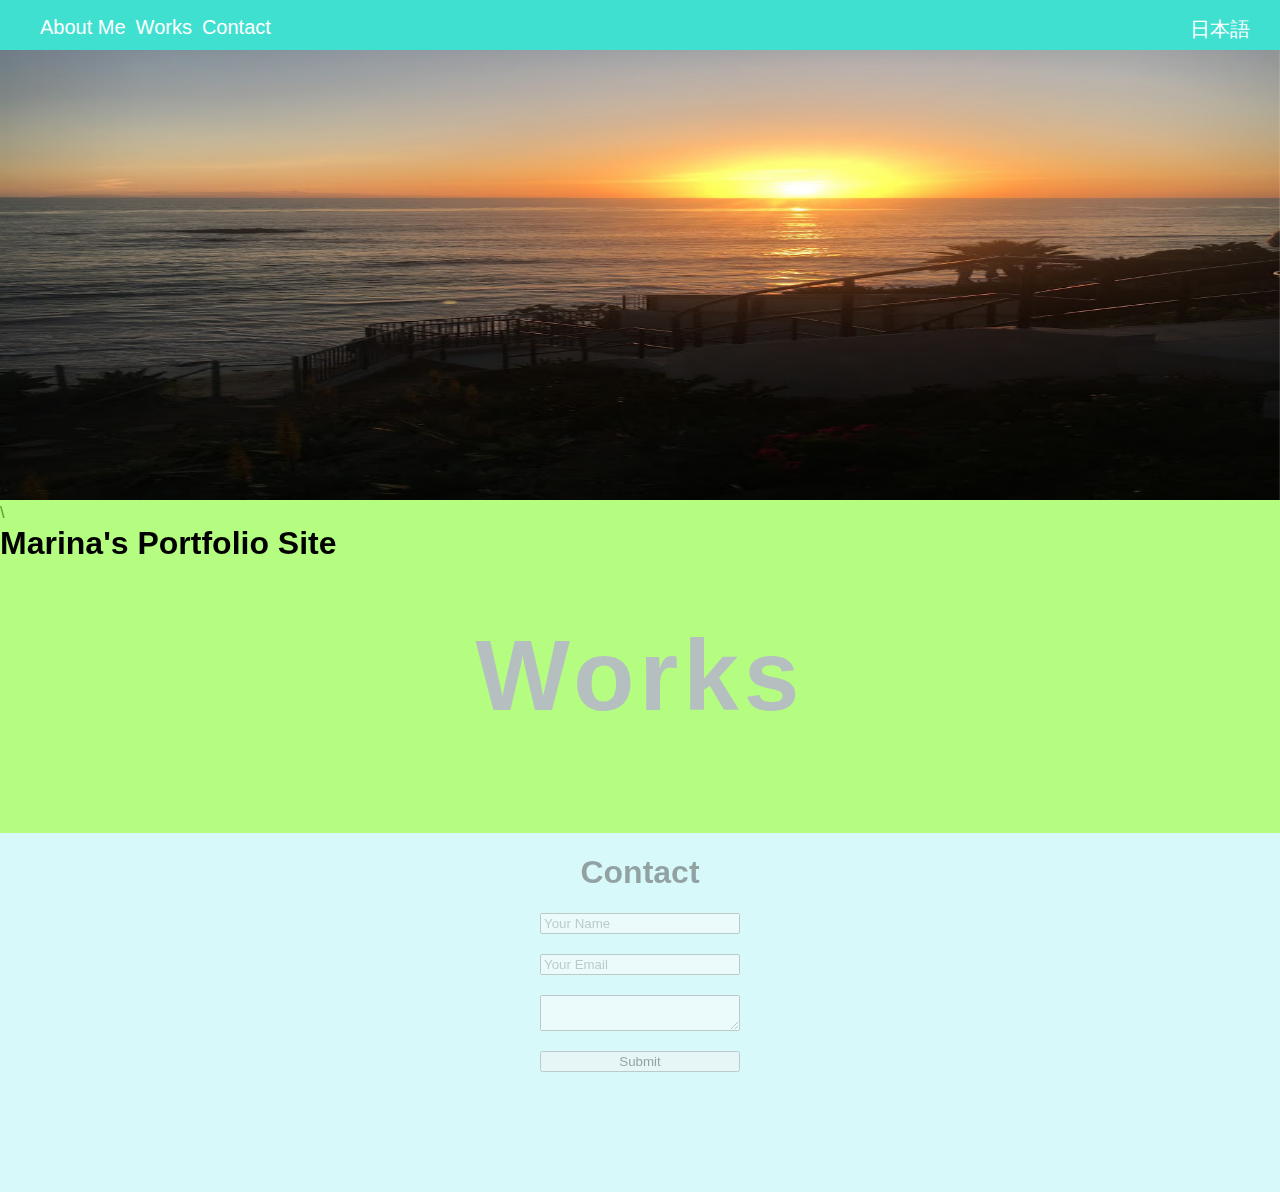
==== english.html @ 0851f900 "Update english.html" ====
<!DOCTYPE html>
<html lang="ja">
  <head>
    <meta charset="utf-8">
    <meta name="view-port" content="width=device-width" scale=1>
    <title>Marina's Portfolio</title>
    <link rel="stylesheet" href="css/styles.css">
    <link rel="stylesheet" type="text/css" href="css/slick.css">
    <link rel="stylesheet" type="text/css" href="css/slick-theme.css">
    <script src="https://kit.fontawesome.com/f708ef27bb.js" crossorigin="anonymous"></script>
    <script src="https://ajax.googleapis.com/ajax/libs/jquery/3.5.1/jquery.min.js"></script>
    <link href="https://fonts.googleapis.com/css2?family=Poppins:ital,wght@1,300&display=swap" rel="stylesheet">
    <script src="js/jquery.js"></script>
  </head> 
  <body display: block;>
    <div class="menu">
      <ul>
        <div id='aboutme'><li>About Me</li></div>       
        <a href="https://drive.google.com/drive/folders/1tO0RpGlZZ219bxDiyg_Dxaroo4DAHAur"></a>
        <a href="#jump-work"><li>Works</li></a>
        <a href="#jump-contact"><li>Contact</li></a>
        <a class="japan" href="index.html"><li>日本語</li></a>
      </ul>
    </div>
    <header>
      <div class="container">
        <ul class="slide">
         
          <li><img width="100%" height="500px" src="img_1551.jpg"></li>
          <li><img width="100%" height="500px" src="img_1598.jpg"></li>
          <!-- <li><img width="100%" height="500px" src="IMG_1692.JPG"></li> -->
          <li><img width="100%" height="500px" src="IMG_1700.JPG"></li>
        </ul>
        <div class="hello"><h1>Marina's Portfolio Site</h1>
        </div>
<!-- ここからaboutモーダル -->
      <div class="about-container">
        <i class="fas fa-times"></i>
        <section class="about">
          <img class="myphoto" src="mypicture.png">
          <section class="name">
            <h1>Marina Kawaguchi</h1>
            
          </section>
        </section>
        <div class="profile-container">
          <p><span>I was studying abroad in California, America for 2 years to change my sense of value.<br>		
            Through living and talking with my friends who are from another country, I could know each goodness of America and ,mother country, Japan! The experience made me interested in other countries where I'd never been. Now, I know programmer can talk with foreigners and travel all over the world through the internet, so let's work with me! thank you :)
          </span><br>
            <span class="can">What I can do: HTML coading・LP products・Responsive</span>
          </p>
          </div>
          <h3><i class="far fa-envelope"></i>abcd.gmail.com</h3>
          <h3 class="tel"><i class="fab fa-instagram-square"></i>Instagram</h3>
      </div>\
      <!-- スタイルシート -->
      <style>
        .profile-container span{
          font-size: 10px;
          line-height: 1.5em;
        }
        .profile-container p{
          margin-bottom: 0;
          margin-top: 5px;
        }

        .japan{
          float: right;
          padding-right: 20px;
        }

      </style>
      <!-- スタイルシート -->
 <!-- ここまで -->
      </div>
    </header>
    <main>
      <div class="container">
        <a href="https://marina0514.github.io/digsmile/">
          <div class="works">
            <img src="">
            <h1 id="jump-work">Works</h1>
          </div>
        </a>
       
         
      
        
        <div id="jump-contact" class="contact"> 
          <h1>Contact</h1>
            <form action="https://api.staticforms.xyz/submit" method="post">
              <input type="text" name="name" placeholder="Your Name">
              <input type="text" name="email" placeholder="Your Email">
              <textarea name="message"></textarea>
              <input type="text" name="honeypot" style="display:none">
              <input type="hidden" name="accessKey" value=" 227fcd28-9aa0-4923-b339-b2e551f11b2f">
              <input type="hidden" name="subject" value="Contact us from - example.com">
              <input type="hidden" name="replyTo" value="@">
              <input type="hidden" name="redirectTo" value="https://example.com/contact/success">
              <input type="submit" value="Submit">
            </form>
        </div>
      </div> 
    </main>
    <footer>
      <div class="container">

      </div>
    </footer>
    <script src="https://ajax.googleapis.com/ajax/libs/jquery/3.5.1/jquery.min.js"></script>
    <script src="js/slick.js"></script>
    <script>
      $(document).ready(function(){
  $('.slide').slick({
    autoplay: true,
    speed: 1500,
    fade: true
  });
});
    </script>
    <script src="js/jquery.js"></script>
     
    
  </body> 
</html>
---- css/styles.css ----
*{
  box-sizing: border-box;
}

body{
  margin: 0;
  display: block;
  font-family: Arial, Helvetica, serif;
}

header {
  
  display: block;
  height: 500px;
  position: relative;
}

header ul {
  margin: 0;
  padding: 0;
}


header .container {
  position: relative;
}

header .container h1 {
  position: absolute;
  z-index: 100;
}

.myphoto {
  display: block;
  margin-left: 20px;
  
}

main{
  opacity: 0.9;
  padding: 0;
  margin-top: 0;
  margin-right: auto;
  margin-left: auto;
  background-color: rgba(143, 238, 238, 0.5);
 
  opacity: 0.7;
  display: block;
  z-index: 90;
}

main .container{
  text-align: center;

}

main .container p {
  margin-right: 20px;
}
.about{
  display: flex;
}

main .container a{
  text-decoration: none;
  color: grey;
}



.myphoto {
  border-radius: 10px;
  height: 112px;
  width: 100px;
  margin-top: 20px;
}

.skills {
  /* background-color: #ff00ff; */
  padding-bottom: 100px;
}

.works {
  /* background-color: #efef; */
  padding-bottom: 100px;
  opacity: 0.5;
}

.contact{
  /* background-color: yellowgreen; */
  padding-bottom: 100px;
  opacity: 0.5;
}
footer{
  background-color: yellow;
}

.menu{
  width: 100%;
  background-color: turquoise;
  /* background-color: #EEEE; */

  height: 50px;
  padding-bottom: 5px;
  position: fixed;
  z-index: 100;
 
}

#aboutme{
cursor: pointer;
}

.menu li{
  
  list-style-type: none;
  display: inline-block;
  margin-right: 10px;
  font-size: 20px;
  color: white;
  float: left;
}

.menu ul{
  float: center;
}

.about-container {
  background-color: #FFFFCC;
  height: 82.5mm;
  width: 136.5mm;
  border: 1px solid black;
  margin-left: auto;
  margin-right: auto;
  font-size: 15px;
  line-height: 1.5em;
  font-weight: bold;
  position: absolute;
  top: 90px;
  left: 350px;
  display: inline-block;
  z-index: 100;
  display: none;

}

.about-container p {
  margin-right: 15px;
  margin-left: 15px;
  display: inline-block;
}

.name {
  display: inline-block;
  font-size: 35px;
  margin-left: 15px;
  margin-top: 30px;
  font-family: serif;
}

.about-container h3 {
  margin: 0;
  text-align: right;
  margin-right: 20px;
}

.about-container .tel {
  margin-right: 70px;
}
 
.profile-container {
  text-align: left;
}

.fa-times{
  float: right;
  margin: 20px
}

.profile-container span{
font-size: 12px;
}

.can{
  font-size: 20px;
  color: blue;
}

.works{
  background-color: chartreuse;
  opacity: 0.7;
  cursor: pointer;
 
}

.works:hover{
  opacity: 1;
}

.works h1{
font-size: 100px;
margin-top: auto;
margin-bottom: auto;
/* background-color: cyan; */
padding-top: 100px;
letter-spacing: 5px;

}

input, textarea{
  display: block;
  margin-right: auto;
  margin-left: auto;
  margin-bottom: 20px;
  width: 200px;
}

.english{
  float: right;
  padding-right: 20px;
}

@media(max-width: 1024px){

  input, textarea{
    width: 70%;
  }
textarea{
  height: 50px;
}

#submit-btn{
  width: 30%;
  height: 30px;
  font-weight: bold;
}

}
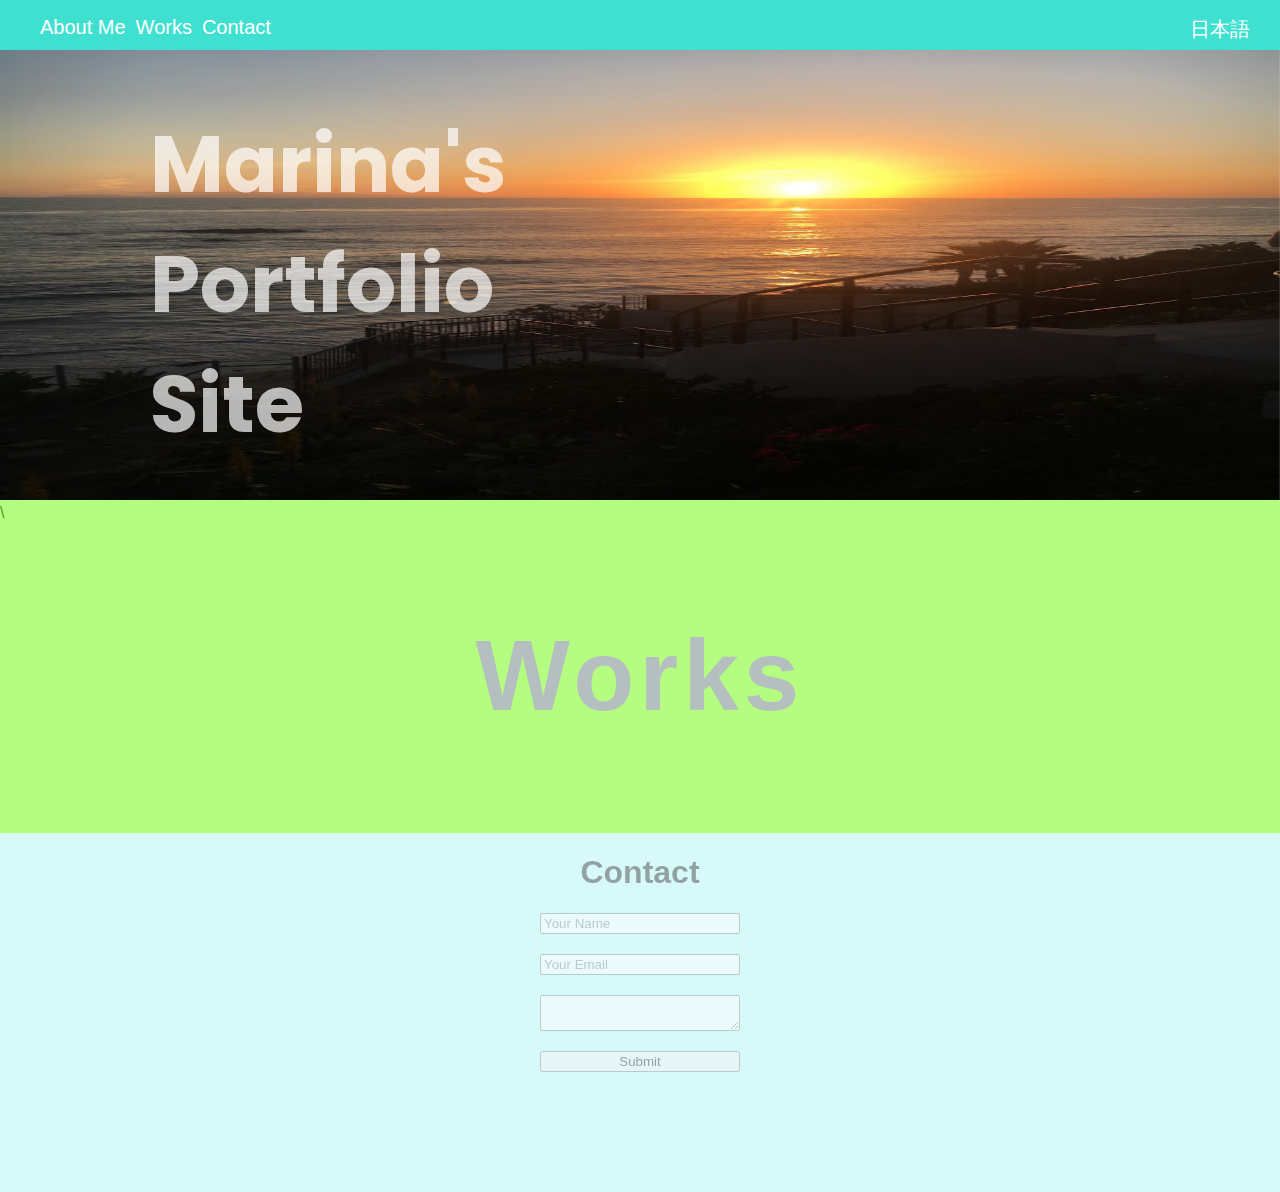
==== commit f28a9153: "Update english.html" ====
--- a/english.html
+++ b/english.html
@@ -33,6 +33,17 @@
         </ul>
         <div class="hello"><h1>Marina's Portfolio Site</h1>
         </div>
+    <style>
+      .hello{
+  position: absolute;
+  top: 50px;
+  left: 150px;
+  font-size: 40px;
+  font-family: 'Poppins', sans-serif;
+  color: #FFFF;
+  opacity: 0.7;
+}
+  </style>
 <!-- ここからaboutモーダル -->
       <div class="about-container">
         <i class="fas fa-times"></i>
--- a/css/styles.css
+++ b/css/styles.css
@@ -24,6 +24,9 @@
 header .container {
   position: relative;
 }
+
+
+
 
 header .container h1 {
   position: absolute;
@@ -235,4 +238,4 @@
   font-weight: bold;
 }
 
-}+}
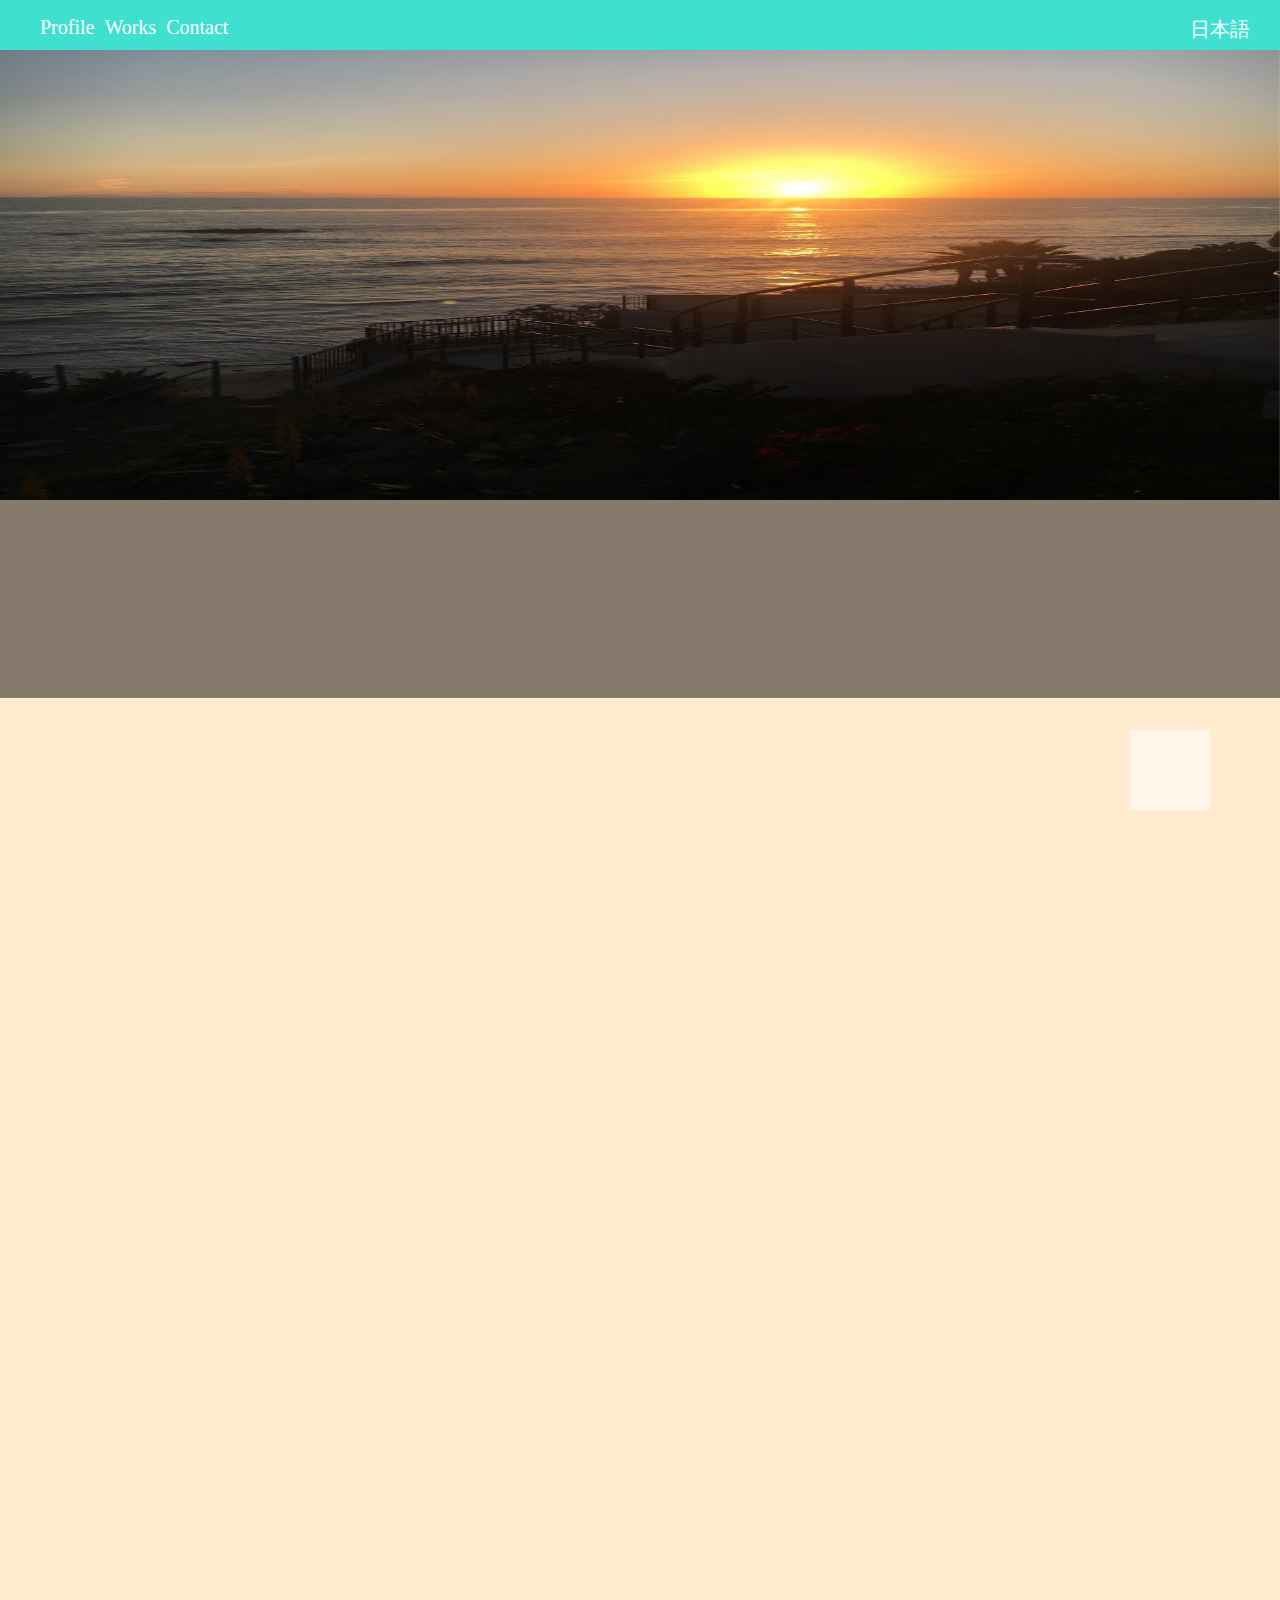
==== commit e1bb7c0a: "Update english.html" ====
--- a/english.html
+++ b/english.html
@@ -14,12 +14,11 @@
   </head> 
   <body display: block;>
     <div class="menu">
-      <ul>
-        <div id='aboutme'><li>About Me</li></div>       
-        <a href="https://drive.google.com/drive/folders/1tO0RpGlZZ219bxDiyg_Dxaroo4DAHAur"></a>
-        <a href="#jump-work"><li>Works</li></a>
-        <a href="#jump-contact"><li>Contact</li></a>
-        <a class="japan" href="index.html"><li>日本語</li></a>
+     <ul>
+        <a href="#aboutme"><li>Profile</li></a>     
+        <a href="#https://drive.google.com/drive/folders/1tO0RpGlZZ219bxDiyg_Dxaroo4DAHAur"><li>Works</li></a>
+        <a href="https://forms.gle/6BGEEKYwo2Jih56E7"><li>Contact</li></a>
+        <a class="english" href="index.html"><li>日本語</li></a>
       </ul>
     </div>
     <header>
@@ -27,91 +26,72 @@
         <ul class="slide">
          
           <li><img width="100%" height="500px" src="img_1551.jpg"></li>
-          <li><img width="100%" height="500px" src="img_1598.jpg"></li>
-          <!-- <li><img width="100%" height="500px" src="IMG_1692.JPG"></li> -->
-          <li><img width="100%" height="500px" src="IMG_1700.JPG"></li>
+          <li><img width="100%" height="500px" src="https://github.com/Marina0514/portfolio-site/blob/master/beach.gif?raw=true"></li>
+          <li><img width="100%" height="500px" src="https://raw.githubusercontent.com/Marina0514/portfolio-site/master/sea.gif"></li>
         </ul>
         <div class="hello"><h1>Marina's Portfolio Site</h1>
         </div>
-    <style>
-      .hello{
-  position: absolute;
-  top: 50px;
-  left: 150px;
-  font-size: 40px;
-  font-family: 'Poppins', sans-serif;
-  color: #FFFF;
-  opacity: 0.7;
-}
-  </style>
-<!-- ここからaboutモーダル -->
-      <div class="about-container">
-        <i class="fas fa-times"></i>
-        <section class="about">
-          <img class="myphoto" src="mypicture.png">
-          <section class="name">
-            <h1>Marina Kawaguchi</h1>
-            
-          </section>
-        </section>
-        <div class="profile-container">
-          <p><span>I was studying abroad in California, America for 2 years to change my sense of value.<br>		
-            Through living and talking with my friends who are from another country, I could know each goodness of America and ,mother country, Japan! The experience made me interested in other countries where I'd never been. Now, I know programmer can talk with foreigners and travel all over the world through the internet, so let's work with me! thank you :)
-          </span><br>
-            <span class="can">What I can do: HTML coading・LP products・Responsive</span>
-          </p>
-          </div>
-          <h3><i class="far fa-envelope"></i>abcd.gmail.com</h3>
-          <h3 class="tel"><i class="fab fa-instagram-square"></i>Instagram</h3>
-      </div>\
-      <!-- スタイルシート -->
-      <style>
-        .profile-container span{
-          font-size: 10px;
-          line-height: 1.5em;
-        }
-        .profile-container p{
-          margin-bottom: 0;
-          margin-top: 5px;
-        }
-
-        .japan{
-          float: right;
-          padding-right: 20px;
-        }
-
-      </style>
-      <!-- スタイルシート -->
- <!-- ここまで -->
       </div>
     </header>
     <main>
+      <section class="profile-container">
+        <div id="scroll-btn">
+          <i class="fas fa-chevron-up"></i>
+        </div>
+        <h1 id="aboutme" class="animation">About Me</h1>
+      </section>
+     
+      <div class="animation profile">
+        <p class="more"><span>Living in the U.S. for 2 years to change sense of value. 
+          Thorough the experience, I was able to know there are various values and how wonderful my mother country is.<br>		
+          Currently training to become a global human resource.</span><br>
+          <span class="can">What I can do for you:・LP・Dynamic website by jQuery・Theme making for WordPress</span>
+          <a class="close" href="#gfh">閉じる</a>
+        </p>
+        <p class="greet us-p">Hi guys! I'm Marina who is crazy about WEB making haha.
+          My skill is getting better and better in order to satisfy you!<br>
+          Excited meeting you thank you:) 
+        </p>
+        <div id="more">
+          <a href="#jgj">more</a>
+        </div>
+      </div>
+  
+      <section class="animation skills">
+        <h1>SKILLS</h1>
+        <ul>
+          <li class="html">
+            <i class="fab fa-html5"></i>
+            <p>HTML5</p>
+          </li>
+          <li class="css down">
+            <i class="fab fa-css3-alt"></i>
+            <p>CSS3</p>
+          </li>
+          <li class="js">
+            <i class="fab fa-js-square"></i>
+            <p>JavaScript</p>
+          </li>
+          <li class="php down">
+            <i class="fab fa-php"></i>
+            <p>PHP</p>
+          </li>
+          <li class="github">
+            <i class="fab fa-github"></i>
+            <p>GitHUb</p>
+          </li>
+        </ul>
+      </section>
       <div class="container">
-        <a href="https://marina0514.github.io/digsmile/">
-          <div class="works">
-            <img src="">
-            <h1 id="jump-work">Works</h1>
-          </div>
+        <div class="works animation">
+          <h1><a href="https://drive.google.com/drive/folders/11R2zxdNorE-PeUkvA21TcyNgTGH5BV9j?usp=sharing">Works</a></h1>
+        </div>
+        <a href="https://forms.gle/6BGEEKYwo2Jih56E7">
+          <div class="contact animation">
+            <h1>Contact</h1>
+          </div> 
         </a>
-       
-         
-      
-        
-        <div id="jump-contact" class="contact"> 
-          <h1>Contact</h1>
-            <form action="https://api.staticforms.xyz/submit" method="post">
-              <input type="text" name="name" placeholder="Your Name">
-              <input type="text" name="email" placeholder="Your Email">
-              <textarea name="message"></textarea>
-              <input type="text" name="honeypot" style="display:none">
-              <input type="hidden" name="accessKey" value=" 227fcd28-9aa0-4923-b339-b2e551f11b2f">
-              <input type="hidden" name="subject" value="Contact us from - example.com">
-              <input type="hidden" name="replyTo" value="@">
-              <input type="hidden" name="redirectTo" value="https://example.com/contact/success">
-              <input type="submit" value="Submit">
-            </form>
-        </div>
-      </div> 
+      </div>
     </main>
     <footer>
       <div class="container">
@@ -125,7 +105,8 @@
   $('.slide').slick({
     autoplay: true,
     speed: 1500,
-    fade: true
+    fade: true,
+    arrows: false //ボタンを非表示
   });
 });
     </script>
--- a/css/styles.css
+++ b/css/styles.css
@@ -1,18 +1,24 @@
 *{
   box-sizing: border-box;
+}
+
+h1{
+  font-size: 50px;
 }
 
 body{
   margin: 0;
   display: block;
-  font-family: Arial, Helvetica, serif;
+  font-family: 'Poppins', sans-serif;
+  width: 100%;
+  background-color: blanchedalmond;
 }
 
 header {
-  
   display: block;
   height: 500px;
   position: relative;
+  width: 100%;
 }
 
 header ul {
@@ -23,33 +29,70 @@
 
 header .container {
   position: relative;
-}
-
-
-
+  margin-right: auto;
+  margin-left: auto;
+}
 
 header .container h1 {
   position: absolute;
   z-index: 100;
 }
 
+
+
+.hello{
+  position: absolute;
+  top: 50px;
+  left: 150px;
+  font-family: 'Roboto Slab', serif;
+  font-style: italic;
+  color: #FFFF;
+  opacity: 0.7;
+  display: none;
+}
+
+.hello h1{
+  font-size: 70px !important;
+}
+
+#scroll-btn{
+  display: inline-block;
+  width: 80px;
+  height: 80px;
+  background: #fff;
+  color: #333;
+  text-align: center;
+  padding-top: 5px;
+  font-size: 60px;
+  right: 10px;
+  bottom: 30px;
+  margin: 60px;
+  position: fixed;
+  z-index: 2000;
+}
+
+
 .myphoto {
   display: block;
   margin-left: 20px;
-  
+  position: fixed;
 }
 
 main{
+  width: 100%;
   opacity: 0.9;
   padding: 0;
   margin-top: 0;
   margin-right: auto;
   margin-left: auto;
-  background-color: rgba(143, 238, 238, 0.5);
- 
   opacity: 0.7;
   display: block;
   z-index: 90;
+  background-image: url('https://raw.githubusercontent.com/Marina0514/portfolio-site/master/profile.JPG');
+  background-attachment: fixed;
+  background-size: contain;
+  background-position-x: 60px;
+  background-repeat: no-repeat;
 }
 
 main .container{
@@ -78,10 +121,60 @@
   margin-top: 20px;
 }
 
-.skills {
-  /* background-color: #ff00ff; */
-  padding-bottom: 100px;
-}
+#more{
+  display: none;
+}
+
+.skills{
+  background: rgb(39, 34, 34);
+  opacity: 0.6;
+  padding: 0px;
+  padding-bottom: 30px;
+  color: #fff;
+}
+
+.skills h1{
+  padding-top: 50px;
+  font-family: 'Roboto Slab', serif;
+}
+
+
+.skills ul{
+  list-style-type: none;
+  display: flex;
+  /* background-color: #efef; */
+  width: 50%;
+  height: 150px;
+  margin-right: auto;
+  margin-left: auto;
+  font-size: 100px;
+  margin-top: 50px;
+}
+
+.skills li{
+  margin: 0px;
+  /* background: pink; */
+  margin: 0 auto;
+}
+
+.skills i{
+  transition-duration: 1s;
+}
+
+.skills i:hover{
+  transform: rotateX(180deg);
+}
+
+.skills p{
+  font-size: 20px;
+  margin-top: 0px;
+}
+
+.down{
+  height: 100px;
+  padding-top: 100px;
+}
+
 
 .works {
   /* background-color: #efef; */
@@ -89,19 +182,21 @@
   opacity: 0.5;
 }
 
+
 .contact{
   /* background-color: yellowgreen; */
   padding-bottom: 100px;
   opacity: 0.5;
 }
 footer{
-  background-color: yellow;
+  /* background-color: yellow; */
+  width: 100%;
 }
 
 .menu{
   width: 100%;
   background-color: turquoise;
-  /* background-color: #EEEE; */
+  
 
   height: 50px;
   padding-bottom: 5px;
@@ -115,7 +210,7 @@
 }
 
 .menu li{
-  
+  font-family: 'Roboto Slab', serif !important;
   list-style-type: none;
   display: inline-block;
   margin-right: 10px;
@@ -124,118 +219,323 @@
   float: left;
 }
 
+
 .menu ul{
   float: center;
-}
-
-.about-container {
-  background-color: #FFFFCC;
-  height: 82.5mm;
-  width: 136.5mm;
-  border: 1px solid black;
-  margin-left: auto;
-  margin-right: auto;
-  font-size: 15px;
-  line-height: 1.5em;
-  font-weight: bold;
-  position: absolute;
-  top: 90px;
-  left: 350px;
-  display: inline-block;
-  z-index: 100;
-  display: none;
-
-}
-
-.about-container p {
-  margin-right: 15px;
-  margin-left: 15px;
-  display: inline-block;
-}
-
-.name {
-  display: inline-block;
-  font-size: 35px;
-  margin-left: 15px;
-  margin-top: 30px;
-  font-family: serif;
-}
-
-.about-container h3 {
-  margin: 0;
-  text-align: right;
-  margin-right: 20px;
-}
-
-.about-container .tel {
-  margin-right: 70px;
-}
- 
+  font-family: 'Roboto Slab', serif;
+}
+
+
+
+
+
+
+
 .profile-container {
-  text-align: left;
-}
-
-.fa-times{
-  float: right;
-  margin: 20px
-}
-
-.profile-container span{
-font-size: 12px;
-}
+  width: 100%;
+  background-color: rgb(39, 34, 34);
+  opacity: 0.8;
+  color: #fff;
+  text-align: center;
+  padding-top: 70px;
+  padding-bottom: 70px;
+}
+
 
 .can{
   font-size: 20px;
   color: blue;
 }
 
+.profile-container h1{
+  margin: 0px;
+  font-size: 50px;
+  font-family: 'Roboto Slab', serif;
+}
+
+
+
+.profile{
+  /* display: flex; */
+  width: 60%;
+  height: 550px;
+  padding-bottom: 40px;
+  margin-left: auto;
+  margin-right: 20px;
+  text-align: center;
+}
+
+.close{
+  display: none;
+}
+
+.profile p{
+  padding: 0px 30px;
+  margin-top: 80px;
+  }
+
+.experience{
+  width: 60%;
+  margin-left: auto;
+  display: block;
+  height: 400px;
+}
+
+.skills{
+  padding-bottom: 60px;
+}
+
+.skills h1{
+  text-align: center;
+  font-size: 60px;
+  margin-bottom: 20px;
+}
+
+.skills ul{
+  margin-top: 30px;
+}
+.works, .contact{
+ 
+  width: 30%;
+  height: 30px;
+ 
+  margin-top: 50px;
+  padding-bottom: 70px;
+}
+
 .works{
-  background-color: chartreuse;
-  opacity: 0.7;
-  cursor: pointer;
- 
-}
-
-.works:hover{
-  opacity: 1;
-}
-
+  background: palevioletred;
+  margin-left: auto;
+}
+
+main .container a{
+  text-decoration: none;
+  color: #333;
+}
+
+.contact{
+  background-color: peru;
+  margin: auto;
+}
 .works h1{
-font-size: 100px;
-margin-top: auto;
-margin-bottom: auto;
-/* background-color: cyan; */
-padding-top: 100px;
-letter-spacing: 5px;
-
-}
-
-input, textarea{
-  display: block;
-  margin-right: auto;
-  margin-left: auto;
-  margin-bottom: 20px;
-  width: 200px;
-}
+  font-size: 40px;
+  margin: 0px;
+}
+
+.works a:hover{
+  color: #fff;
+}
+.contact h1{
+  font-size: 30px;
+  margin: 0px;
+}
+
+.contact h1:hover{
+  color: #fff;
+}
+
 
 .english{
   float: right;
   padding-right: 20px;
 }
 
-@media(max-width: 1024px){
-
-  input, textarea{
-    width: 70%;
-  }
-textarea{
-  height: 50px;
-}
-
-#submit-btn{
-  width: 30%;
-  height: 30px;
-  font-weight: bold;
-}
-
-}
+
+.animation{
+	opacity : 0;
+	visibility: hidden;
+	transition: 1s;
+	transform: translateY(30px);
+}
+/*アニメーション要素までスクロールした時のスタイル*/
+.active{
+	opacity: 0.8;
+	visibility: visible;
+	transform: translateY(0);
+}
+
+@media(max-width: 768px){
+
+  header .container{
+    margin: 0px;
+    padding-right: 0px;
+    padding-left: 0px;
+  }
+
+  .hello{
+    width: 60%;
+    margin-top: 40px;
+  }
+
+  main{
+    background-position-x: center;
+  }
+
+  .profile-container h1{
+    font-size: 60px;
+  }
+
+  .profile{
+    
+    width: 80%;
+    margin-right: auto;
+    margin-left: auto;
+  }
+
+  .profile p{
+    width: 100%;
+    font-size: 20px;
+    font-weight: 500;
+    color: #fff;
+    font-style: oblique;
+    /* 文字をぼかして縁取る */
+    text-shadow: -2px -2px 10px rgb(88, 86, 238); 
+  }
+
+  #more{
+    display: none;
+  }
+  
+  .close{
+    display: none;
+  }
+
+  .skills ul{
+    padding: 0px;
+    width: 80%;
+  }
+
+  .skills li{
+    
+    height: 130px;
+  }
+
+  .js{
+    text-align: center;
+    padding-left: 10px;
+  }
+
+  .html{
+    padding-right: 5px;
+  }
+
+  .skills p{
+    /* background: pink; */
+    text-align: center;
+  }
+
+  .works{
+    width: 50%;
+    display: block;
+    margin-right: auto;
+    margin-left: 0px;
+  }
+
+  .contact{
+    margin-right: 0px;
+    margin-top: 30px;
+    width: 50%;
+    padding-bottom: 50px;
+  }
+
+  .container{
+    padding-bottom: 40px;
+    padding-right: 10px;
+    padding-left: 10px;
+  }
+ 
+}
+
+@media(max-width: 376px){
+
+  .english{
+    padding: 0px;
+  }
+  .hello{
+    position: absolute !important;
+    left: 20px !important;
+    font-size: 25px !important;
+    margin-top: 70px;
+  }
+
+  #more{
+    display: block;
+  }
+  
+  .profile{
+    padding: 0px;
+  }
+
+  .profile .more{
+    background-color: rgb(39, 34, 34);
+    opacity: 0.8;
+    display: none;
+    text-shadow: none !important;
+    padding-top: 20px;
+    z-index: 100;
+  }
+
+  .us-p{
+    font-size: 30px !important;
+  }
+
+  .more .can{
+    text-shadow: -2px -2px 10px rgb(198, 198, 212); 
+  }
+
+
+  .close{
+    font-size: 10px;
+    margin: 30px 5px 5px 150px;
+    background: pink;
+    display: block;
+  }
+
+  .skills p{
+
+    display: none;
+  }
+
+  .skills ul{
+    margin-right: auto;
+    margin-left: 20px;
+    /* background: pink; */
+  }
+
+  .skills .github{
+    
+    margin-right: 50px;
+  }
+
+  .js{
+    padding-left: 20px;
+    /* background: green; */
+  }
+
+  .skills li{
+    font-size: 70px;
+  }
+    .works{
+      width: 70%;
+      margin-right: auto;
+      margin-left: auto;
+      border-radius: 50%;
+      padding-top: 15px;
+      padding-bottom: 60px;
+    }
+
+    .works h1{
+      font-size: 25px;
+    }
+    
+  .contact{
+    width: 80%;
+    margin-right: auto;
+    margin-left: auto;
+    border-radius: 8px;
+    padding-top: 10px;
+  }
+  .contact h1{
+    font-size: 25px;
+  }
+}
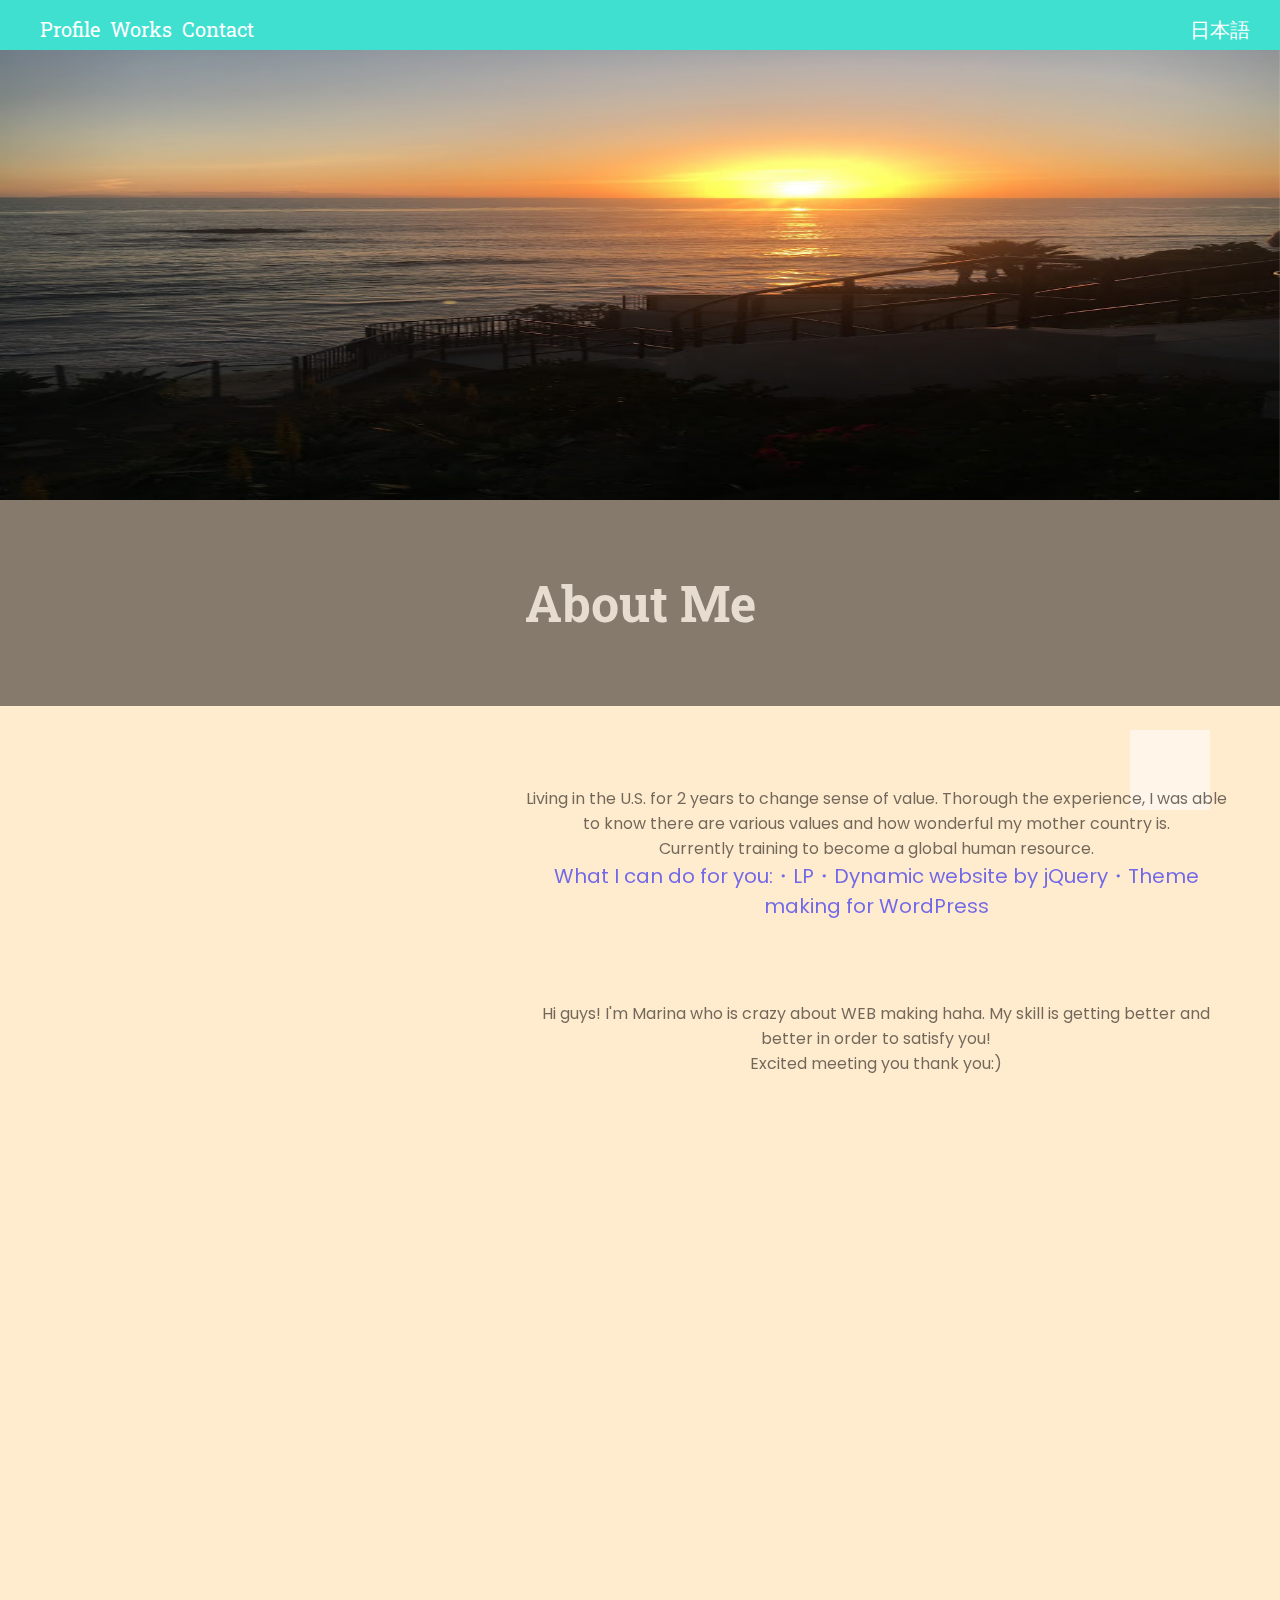
==== commit 584a1512: "Update english.html" ====
--- a/english.html
+++ b/english.html
@@ -9,7 +9,8 @@
     <link rel="stylesheet" type="text/css" href="css/slick-theme.css">
     <script src="https://kit.fontawesome.com/f708ef27bb.js" crossorigin="anonymous"></script>
     <script src="https://ajax.googleapis.com/ajax/libs/jquery/3.5.1/jquery.min.js"></script>
-    <link href="https://fonts.googleapis.com/css2?family=Poppins:ital,wght@1,300&display=swap" rel="stylesheet">
+    <link href="https://fonts.googleapis.com/css2?family=Poppins:wght@300;400;500&display=swap" rel="stylesheet">
+    <link href="https://fonts.googleapis.com/css2?family=Roboto+Slab:wght@300;400;500;600&display=swap" rel="stylesheet">
     <script src="js/jquery.js"></script>
   </head> 
   <body display: block;>
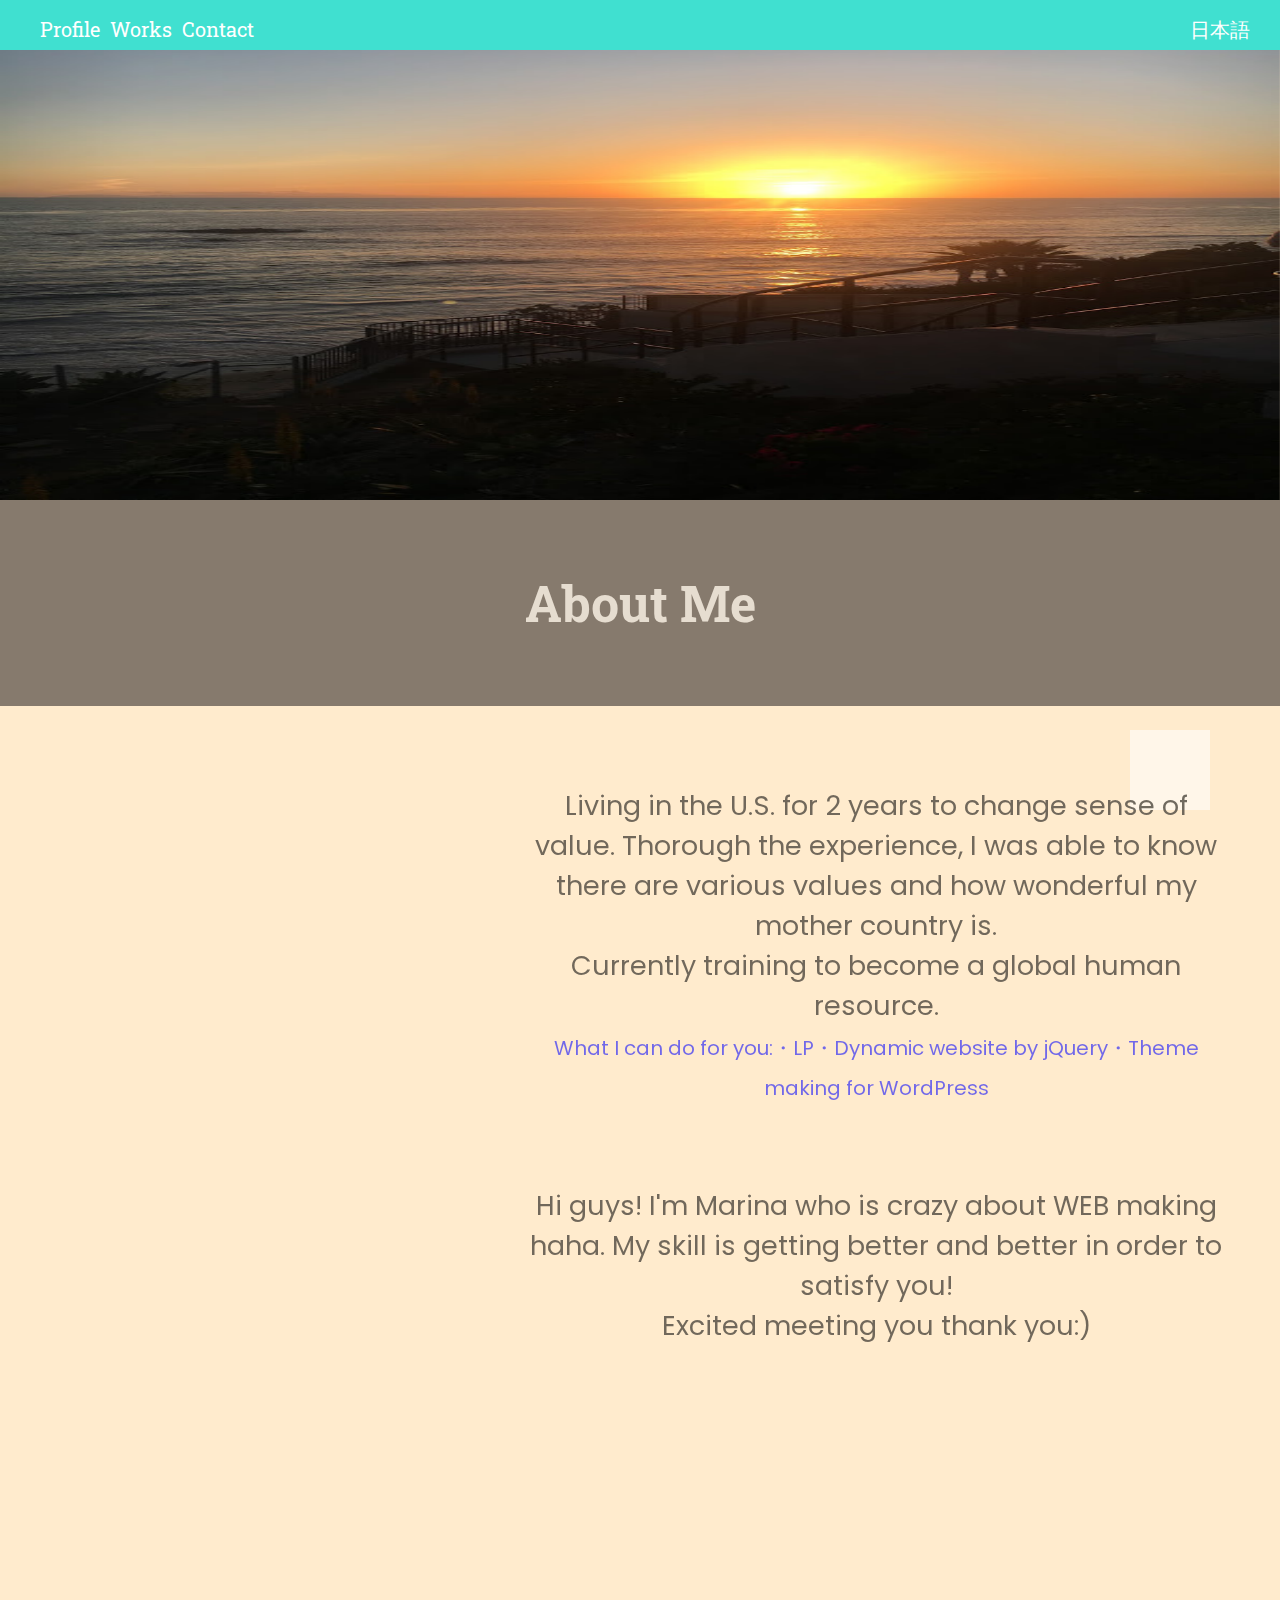
==== commit 7d554f5c: "Update english.html" ====
--- a/english.html
+++ b/english.html
@@ -2,7 +2,7 @@
 <html lang="ja">
   <head>
     <meta charset="utf-8">
-    <meta name="view-port" content="width=device-width" scale=1>
+    <meta name="viewport" content="width=device-width, initial-scale=1.0, maximum-scale=1.0, minimum-scale=1.0">
     <title>Marina's Portfolio</title>
     <link rel="stylesheet" href="css/styles.css">
     <link rel="stylesheet" type="text/css" href="css/slick.css">
@@ -17,7 +17,7 @@
     <div class="menu">
      <ul>
         <a href="#aboutme"><li>Profile</li></a>     
-        <a href="#https://drive.google.com/drive/folders/1tO0RpGlZZ219bxDiyg_Dxaroo4DAHAur"><li>Works</li></a>
+        <a href="https://drive.google.com/drive/folders/11R2zxdNorE-PeUkvA21TcyNgTGH5BV9j?usp=sharing"><li>Works</li></a>
         <a href="https://forms.gle/6BGEEKYwo2Jih56E7"><li>Contact</li></a>
         <a class="english" href="index.html"><li>日本語</li></a>
       </ul>
--- a/css/styles.css
+++ b/css/styles.css
@@ -272,6 +272,7 @@
 .profile p{
   padding: 0px 30px;
   margin-top: 80px;
+  font-size: 27px;
   }
 
 .experience{
@@ -354,7 +355,7 @@
 	transform: translateY(0);
 }
 
-@media(max-width: 768px){
+@media screen and (max-width: 768px){
 
   header .container{
     margin: 0px;
@@ -369,6 +370,8 @@
 
   main{
     background-position-x: center;
+    background-size: contain;
+    width: 100%;
   }
 
   .profile-container h1{
@@ -446,7 +449,7 @@
  
 }
 
-@media(max-width: 376px){
+@media screen and (max-width: 376px){
 
   .english{
     padding: 0px;
@@ -456,6 +459,22 @@
     left: 20px !important;
     font-size: 25px !important;
     margin-top: 70px;
+  }
+	
+  main{
+    background: none;
+  }
+body::before {
+  content:"";
+  display:block;
+  position:fixed;
+  top:0;
+  left:0;
+  z-index:-1;
+  width:100%;
+  height:100vh;
+  background:url('https://raw.githubusercontent.com/Marina0514/portfolio-site/master/profile.JPG') center/cover no-repeat; /*fixedをトル！*/
+  -webkit-background-size:cover;/*Android4*/
   }
 
   #more{
